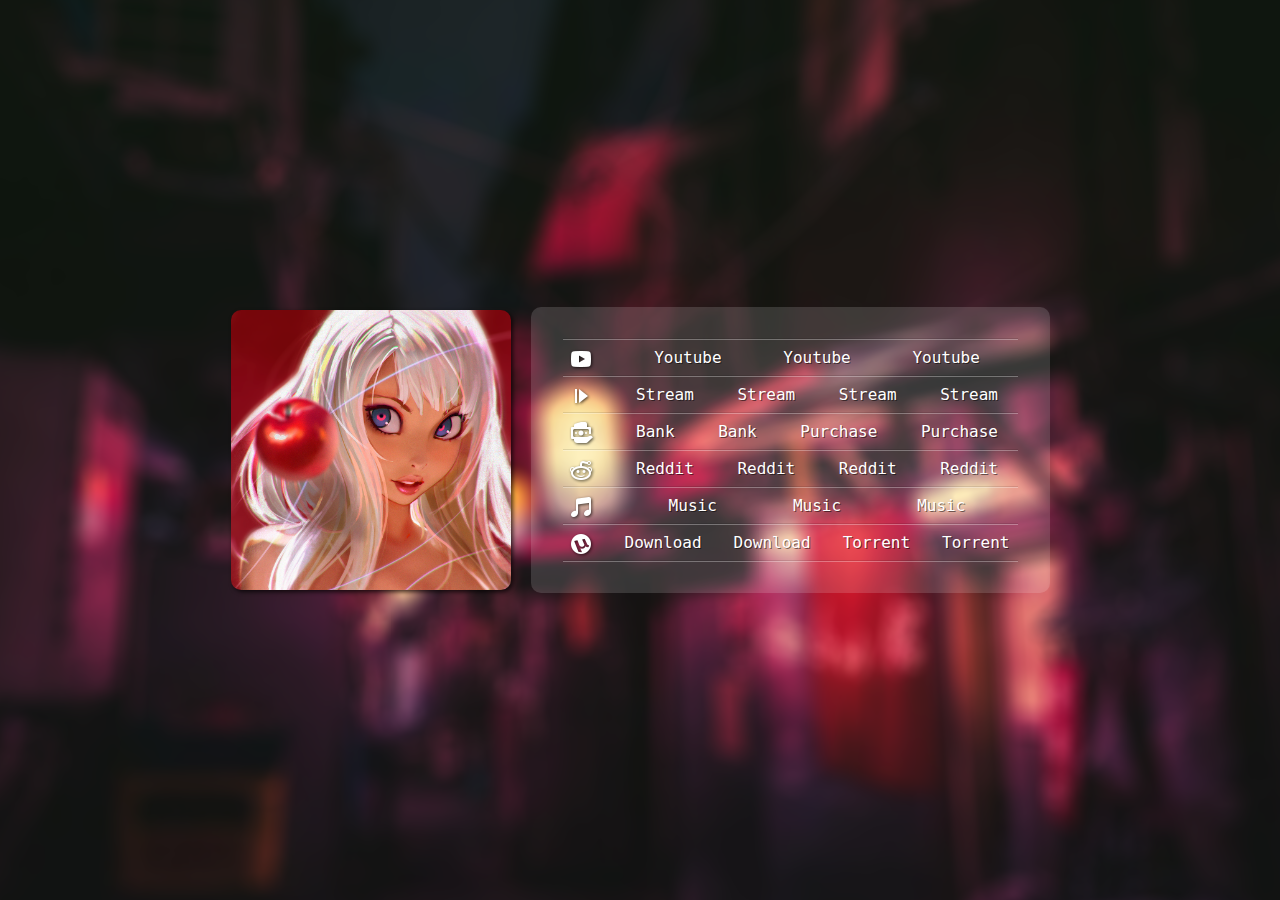
==== pages/1.html @ 99018ea7 "Changing names" ====
<!DOCTYPE html>
<html lang="en">
	<head>
		<meta http-equiv="content-type" content="text/html; charset=UTF-8">
		<title>1</title>
		<link rel="stylesheet" type="text/css" href="../styles.css"/>
		<link rel="shortcut icon" href="favicon.ico" />
		<style>
			body { background: url(../backgrounds/background_01.png) no-repeat center; }
			a:hover { color: #CA3046; }
		</style>
		<script src="../images.js"></script>
	</head>
	<body id='one' onload="displayImage('1', 3)">
		<div id='image_box' style="height:280px; width:280px;">
			<a href="3.html"><div class='nav_button' id='left'></div></a>
			<a href="2.html"><div class='nav_button' id='right'></div></a>
		</div>
		<div id='wrapper'>
			<main id='links'>
				<div class='row'>
					<a href="https://www.youtube.com/feed/subscriptions"><img src='../icons/youtube.png' class='title_img'/></a>
					<a>Youtube</a>
					<a>Youtube</a>
					<a>Youtube</a>
				</div>
				<div class='row'>
					<a><img src='../icons/stream.png' class='title_img'/></a>
					<a>Stream</a>
					<a>Stream</a>
					<a>Stream</a>
					<a>Stream</a>
				</div>
				<div class='row'>
					<a><img src='../icons/money.png' class='title_img'/></a>
					<a>Bank</a>
					<a>Bank</a>
					<a>Purchase</a>
					<a>Purchase</a>
				</div>
				<div class='row'>
					<a href="https://www.reddit.com/"><img src='../icons/reddit.png' class='title_img'/></a>
					<a>Reddit</a>
					<a>Reddit</a>
					<a>Reddit</a>
					<a>Reddit</a>
				</div>
				<div class='row'>
					<a><img src='../icons/music.png' class='title_img'/></a>
					<a>Music</a>
					<a>Music</a>
					<a>Music</a>
				</div>
				<div class='row'>
					<a><img src='../icons/torrent.png' class='title_img'/></a>
					<a>Download</a>
					<a>Download</a>
					<a>Torrent</a>
					<a>Torrent</a>
				</div>
			</main>
		</div>
	</body>
</html>
---- styles.css ----
@keyframes fadein {
    from { opacity: 0; }
    to   { opacity: 1; }
}
html {
  height: 100%;
}
body {
  margin: 0;
  height: 100%;

  background-size: cover;
  display: flex;
  justify-content: center;
  align-items: center;
  font-family: 'Nunito';
  color: rgba(0,0,0,.3);
  animation: fadein 0.3s;
}
a {
  text-decoration: none;
  color: #fff;
  transition: color .2s;
}
#image_box {
  float:left;
  display:inline-block;
  margin-right:20px;
  background-position: center;
  background-size: 100%;
  border-radius: 10px;
  filter: drop-shadow(2px 2px 2px rgba(0,0,0,0.7));
}
#image_text {
  position: absolute;
  top: 220px;
  width: 100%;
  font-size: 40px;
  text-align: center;
  filter: drop-shadow(2px 2px 2px rgba(255,170,245,0.7));

}
#wrapper {
  display:inline-block;
}
#links {
  background: rgba(255,255,255,.15);
  padding: 2em;
  border-radius: 10px;
}
.title_img {
  margin-top:-10px;
  margin-bottom:-8px;
  margin-left:-18px;
  filter: invert(100%) drop-shadow(1.5px 1.5px 1.5px rgba(0,0,0,0.7));
}
.row {
  border-top: 1px solid rgba(255,255,255,.3);
  border-bottom: 1px solid rgba(0,0,0,.1);
  padding: .5em;
  position: relative;
  display: flex;
  flex-flow: row nowrap;
  justify-content: space-between;
}
.row:nth-of-type(1):before,
.row:last-child:before {
  content: '';
  display: block;
  height: 1px;
  background: rgba(0,0,0,.1);
  position: absolute;
  top: -2px;
  right: 0;
  bottom: auto;
  left: 0;
}
.row:last-child {
  border-bottom: 1px solid rgba(0,0,0,.1);
}
.row:last-child:before {
  background: rgba(255,255,255,.3);
  top: auto;
  bottom: -2px;
}
.row:after {
  content: '';
  display: table;
  clear: both;
}
.row > span,
.row > a {
  float: left;
}
.row > a {
  margin: 0 1em;
  text-shadow: 1px 1px 0 rgba(0,0,0,.5);
  font-family: monospace, monospace;
}
.row > a:last-child {
  margin-right: 0;
}
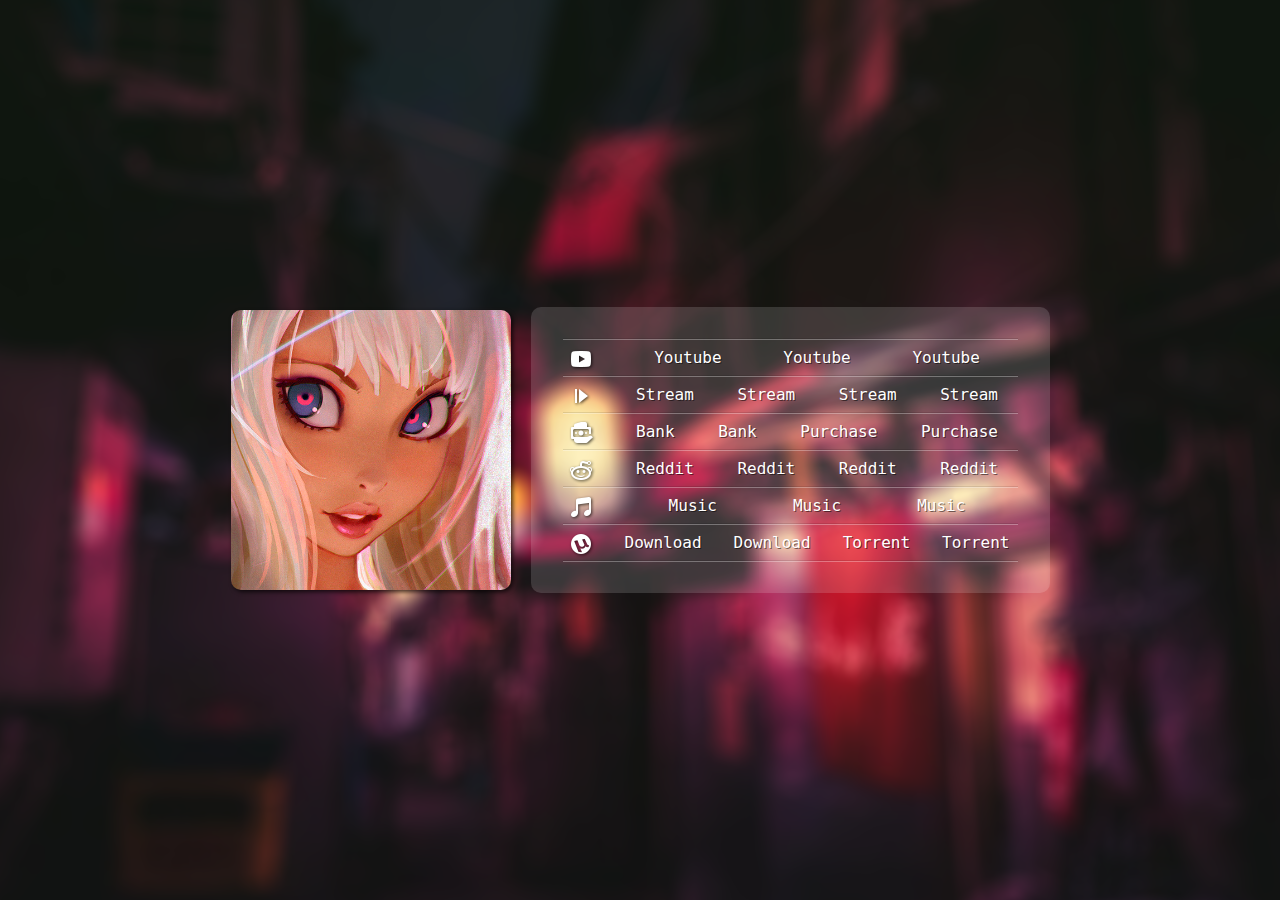
==== commit 11c5113c: "Added Search Function" ====
--- a/pages/1.html
+++ b/pages/1.html
@@ -3,18 +3,19 @@
 	<head>
 		<meta http-equiv="content-type" content="text/html; charset=UTF-8">
 		<title>1</title>
-		<link rel="stylesheet" type="text/css" href="../styles.css"/>
+		<link rel="stylesheet" type="text/css" href="styles.css"/>
 		<link rel="shortcut icon" href="favicon.ico" />
 		<style>
 			body { background: url(../backgrounds/background_01.png) no-repeat center; }
 			a:hover { color: #CA3046; }
 		</style>
-		<script src="../images.js"></script>
+		<script src="../js/images.js"></script>
 	</head>
 	<body id='one' onload="displayImage('1', 3)">
 		<div id='image_box' style="height:280px; width:280px;">
-			<a href="3.html"><div class='nav_button' id='left'></div></a>
-			<a href="2.html"><div class='nav_button' id='right'></div></a>
+			<div class='image_panel' id='left_panel'><a href="3.html"><div class='nav_button' id='left_button_black'></div></a></div>
+			<div class='image_panel' id='middle_panel'><a onclick="swapImage('1', 3)" href="javascript:void(0);"><div class='nav_button' id='middle_button_black'></div></a></div>
+			<div class='image_panel' id='right_panel'><a href="2.html"><div class='nav_button' id='right_button_black'></div></a></div>
 		</div>
 		<div id='wrapper'>
 			<main id='links'>
--- a/pages/styles.css
+++ b/pages/styles.css
@@ -0,0 +1,152 @@
+@keyframes fadein {
+    from { opacity: 0; }
+    to   { opacity: 1; }
+}
+*:focus {
+  outline: none;
+}
+html {
+  height: 100%;
+}
+body {
+  margin: 0;
+  height: 100%;
+  background-size: cover;
+  display: flex;
+  justify-content: center;
+  align-items: center;
+  font-family: 'Nunito';
+  color: rgba(0,0,0,.3);
+  animation: fadein 0.3s;
+}
+a {
+  text-decoration: none;
+  color: #fff;
+  transition: color .2s;
+}
+#wrapper {
+  display:inline-block;
+}
+
+#image_box {
+  margin-right:20px;
+  background-position: center;
+  background-size: 100%;
+  border-radius: 10px;
+  filter: drop-shadow(2px 2px 2px rgba(0,0,0,0.7));
+}
+.image_panel {
+  float: left;
+  height: 100%;
+  width: 33.3%;
+  opacity: 0;
+  transition: 0.2s;
+}
+.image_panel:hover {
+  opacity: 0.7;
+}
+#left_panel {
+  border-top-left-radius: 10px;
+  border-bottom-left-radius: 10px;
+}
+#right_panel {
+  border-top-right-radius: 10px;
+  border-bottom-right-radius: 10px;
+}
+.nav_button {
+  height: 30px;
+  width: 30px;
+  border-radius: 100px;
+  background-size: 100%;
+  background-position: center;
+  position: absolute;
+  top: 45%;
+  opacity: 0.3;
+  transition: 0.2s;
+}
+.nav_button:hover {
+  opacity: 0.7;
+}
+#left_button_white {
+  background-image: url("../images/left.png");
+  left: 10px;
+}
+#left_button_black {
+  background-image: url("../images/left_black.png");
+  left: 10px;
+}
+#middle_button_white {
+  background-color: white;
+  left: 45%;
+}
+#middle_button_black {
+  background-color: black;
+  left: 45%;
+}
+#right_button_white {
+  background-image: url("../images/right.png");
+  right: 10px;
+}
+#right_button_black {
+  background-image: url("../images/right_black.png");
+  right: 10px;
+}
+
+#links {
+  background: rgba(255,255,255,.15);
+  padding: 2em;
+  border-radius: 10px;
+}
+
+.title_img {
+  margin-top:-10px;
+  margin-bottom:-8px;
+  margin-left:-18px;
+  filter: invert(100%) drop-shadow(1.5px 1.5px 1.5px rgba(0,0,0,0.7));
+}
+.row {
+  border-top: 1px solid rgba(255,255,255,.3);
+  border-bottom: 1px solid rgba(0,0,0,.1);
+  padding: .5em;
+  position: relative;
+  display: flex;
+  flex-flow: row nowrap;
+  justify-content: space-between;
+}
+.row:nth-of-type(1):before,
+.row:last-child:before {
+  content: '';
+  display: block;
+  height: 1px;
+  background: rgba(0,0,0,.1);
+  position: absolute;
+  top: -2px;
+  right: 0;
+  bottom: auto;
+  left: 0;
+}
+.row:last-child {
+  border-bottom: 1px solid rgba(0,0,0,.1);
+}
+.row:last-child:before {
+  background: rgba(255,255,255,.3);
+  top: auto;
+  bottom: -2px;
+}
+.row:after {
+  content: '';
+  display: table;
+  clear: both;
+}
+.row > span,
+.row > a {
+  float: left;
+}
+.row > a {
+  margin: 0 1em;
+  text-shadow: 1px 1px 0 rgba(0,0,0,.5);
+  font-family: monospace, monospace;
+}
+.row > a:last-child {
+  margin-right: 0;
+}
